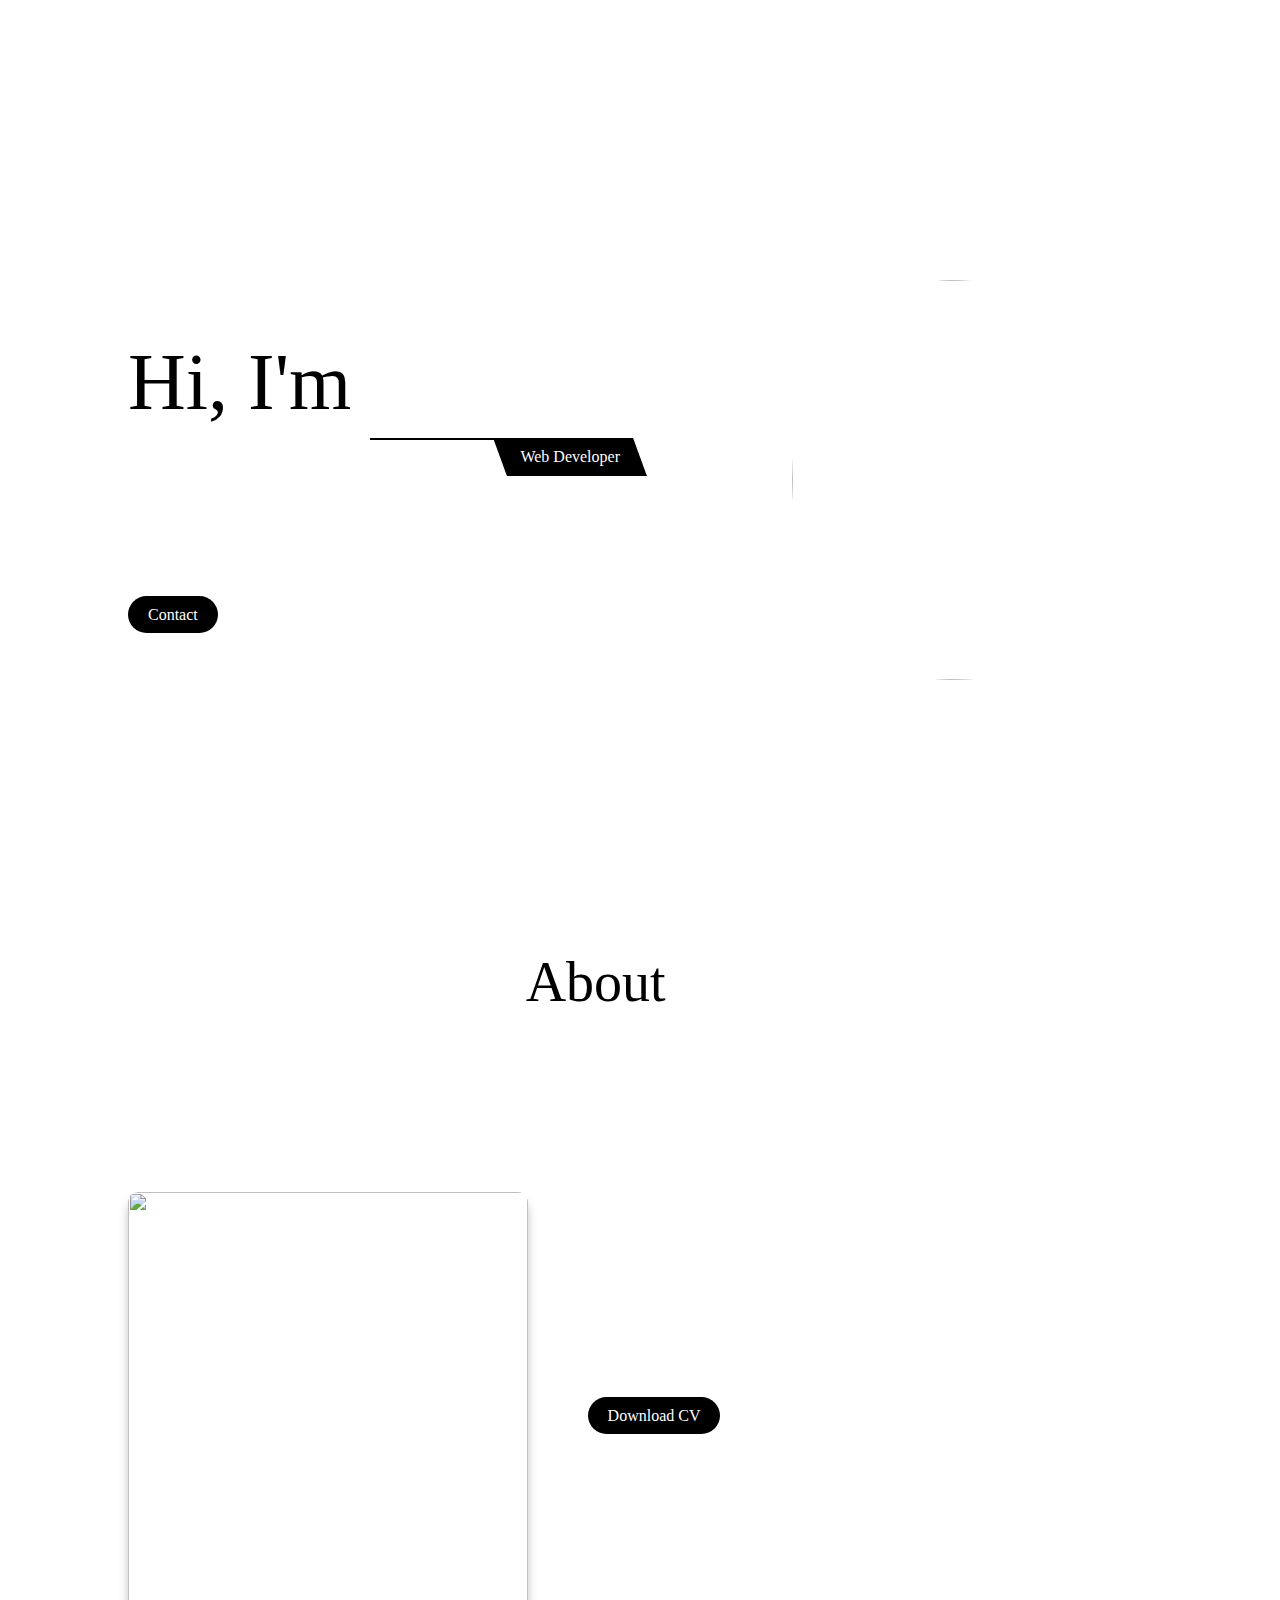
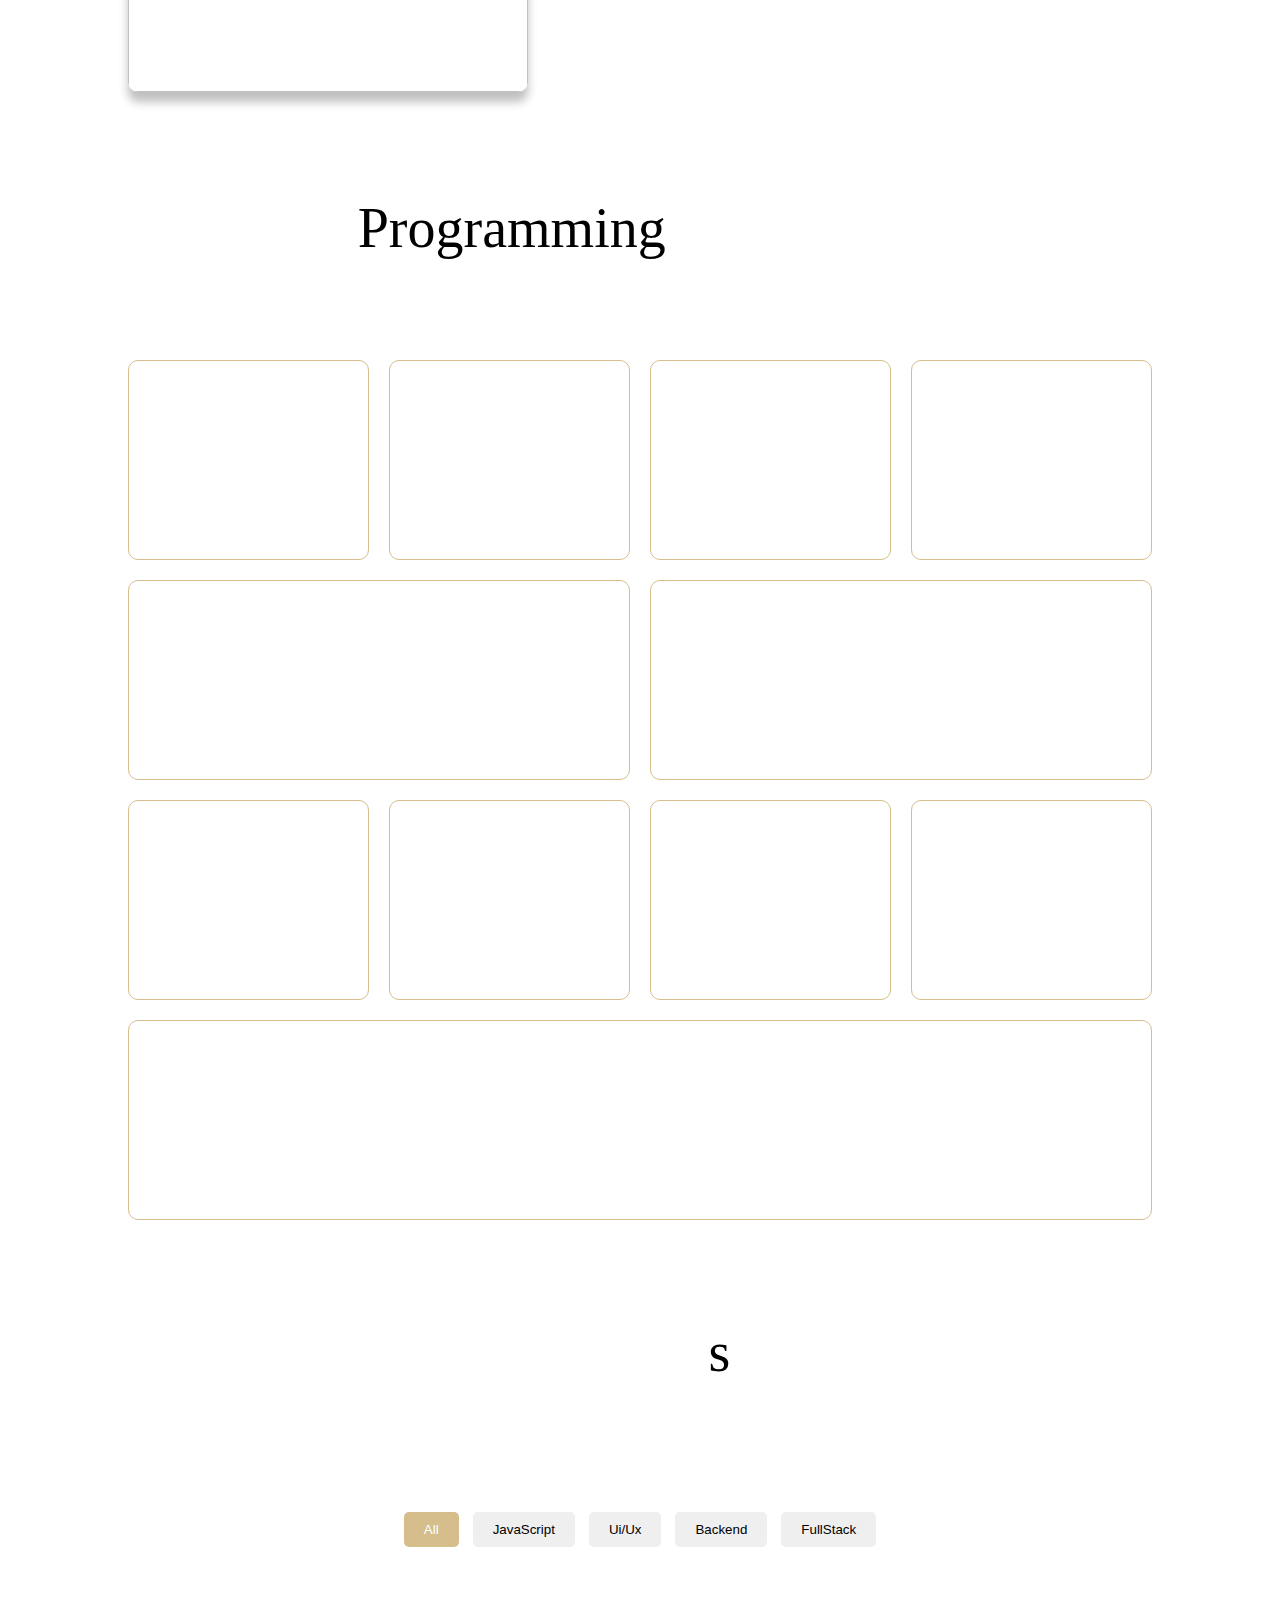
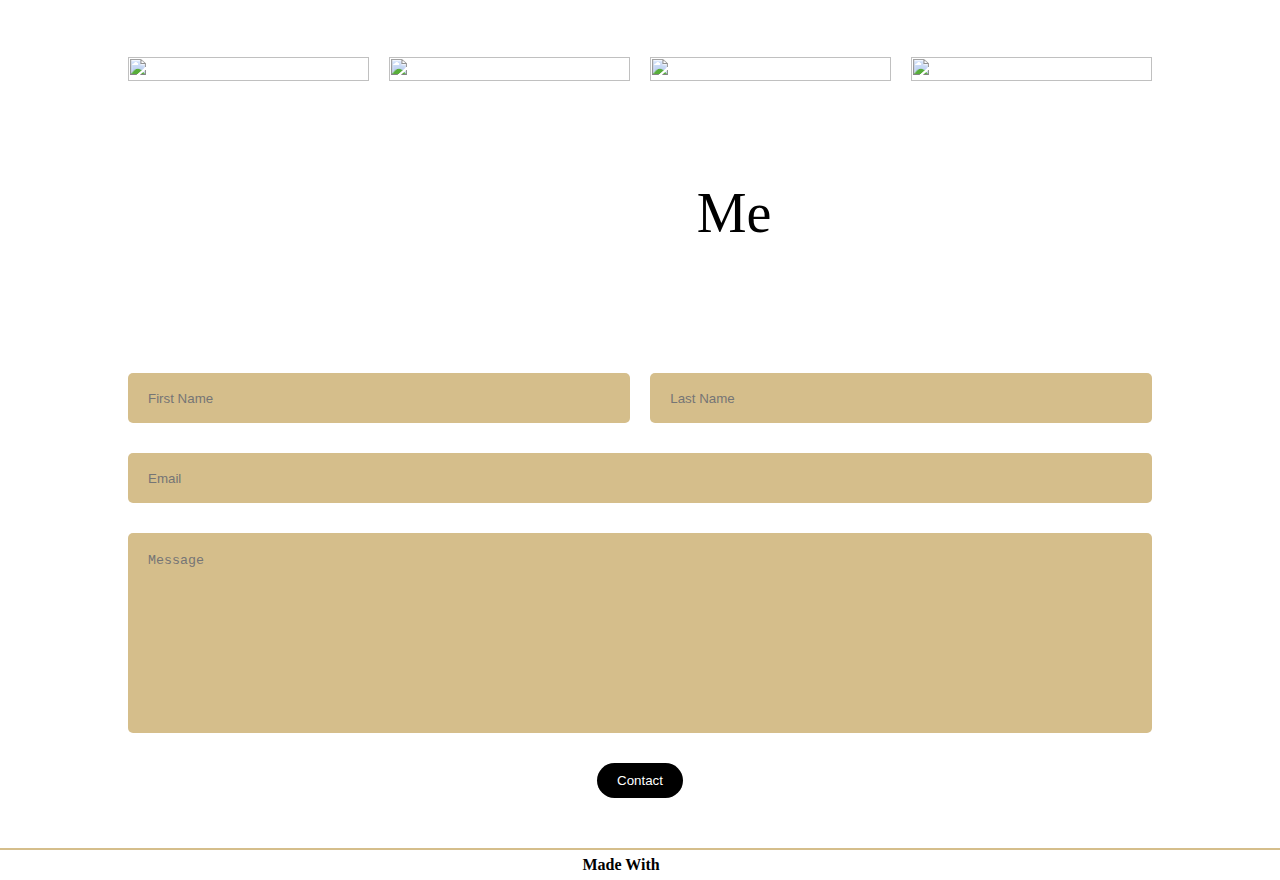
==== index.html @ ef2a1cc0 "Add files via upload" ====
<!DOCTYPE html>
<html lang="en">
<head>
    <meta charset="UTF-8">
    <meta http-equiv="X-UA-Compatible" content="IE=edge">
    <meta name="viewport" content="width=device-width, initial-scale=1.0">
    <title>Morena Tirana | Home Page</title>

    <link rel="stylesheet" href="style.css">

</head>
<body>

    <!-- navbar-->
    <nav class="navbar">
        <h1 class="brand">morena tirana</h1>
        <div class="toggle-btn">
            <span></span>
            <span></span>
        </div>
        <ul class="links-container">
            <li class="links-item"><a href="#" class="link active">home</a></li>
            <li class="links-item"><a href="#project-section" class="link">project</a></li>
            <li class="links-item"><a href="#about-section" class="link">about</a></li>
            <li class="links-item"><a href="#contact-section" class="link">contact</a></li>
        </ul>
    </nav>

    <!-- home section-->
    <section class="home">
        <div class="hero-content">
            <h1 class="hero-heading"><span class="highlight">Hi, I'm </span>Morena</span></h1>
            <p class="profession"> web developer</p>
            <p class="info">Lorem ipsum dolor sit amet consectetur adipisicing elit. 
                Atque laudantium, rerum enim non voluptas officia.</p>
            <a href="#contact-section" class="btn">contact</a>
        </div>
        <img src="img/img1.png" class="image" alt="">
    </section>

    <!--- about section -->
    <section class="about" id="about-section">
        <h2 class="heading"><span class="highlight">about </span> me </span></h2>
        <p class="sub-heading">Lorem ipsum dolor sit amet consectetur.</p>
        <div class="separator"></div>

        <div class="about-me-container">
            <div class="left-col">
                <img src="img/My foto.png" class="about-image" alt="">
            </div>
            <div class="right-col">
                <p class="about-para"> 
                    Lorem ipsum dolor sit, amet consectetur adipisicing elit. 
                    Culpa possimus laborum quos expedita a doloremque, saepe hic 
                    dolores, error, molestias placeat iusto temporibus eligendi ab fuga! 
                    Delectus assumenda perferendis corrupti?Lorem ipsum dolor sit amet 
                    consectetur adipisicing elit. Reiciendis similique, dolorum 
                    necessitatibus suscipit dolores a!
                </p>
                <a href="#" class="btn">download cV</a>
            </div>
        </div>

        <h2 class="heading"><span class="highlight">Programming </span> languages </span></h2>
        <div class="separator"></div>
        <div class="skill-container">
            <div class="skill-card" style="--bg: #d5be8b">
                <p class="skill">HTML</p>
            </div>
            <div class="skill-card" style="--bg: #000">
                <p class="skill">CSS</p>
            </div>
            <div class="skill-card" style="--bg: #d5be8b">
                <p class="skill">C++</p>
            </div>
            <div class="skill-card" style="--bg: #000">
                <p class="skill">JavaScript</p>
            </div>
            <div class="skill-card large" style="--bg: #d5be8b">
                <p class="skill">ReactJS</p>
            </div>
            <div class="skill-card large" style="--bg: #000">
                <p class="skill">NodeJS</p>
            </div>
            <div class="skill-card" style="--bg: #d5be8b">
                <p class="skill">Firebase</p>
            </div>
            <div class="skill-card" style="--bg: #000">
                <p class="skill">C#</p>
            </div>
            <div class="skill-card" style="--bg: #d5be8b">
                <p class="skill">Java</p>
            </div>
            <div class="skill-card" style="--bg: #000">
                <p class="skill">Python</p>
            </div>
            <div class="skill-card last" style="--bg: #d5be8b">
                <p class="skill">More</p>
            </div>
        </div>
    </section>

    <!--- project section-->
    <section class="project" id="project-section">
        <h2 class="heading">Project<span class="highlight">s</span></h2>
        <p class="sub-heading">Lorem ipsum dolor sit amet consectetur.</p>
        <div class="separator"></div>

        <div class="filters">
            <button class="filter-btn active" id="all">all</button>
            <button class="filter-btn" id="javascript">javaScript</button>
            <button class="filter-btn" id="ui">ui/ux</button>
            <button class="filter-btn" id="backend">backend</button>
            <button class="filter-btn" id="fullstack">fullStack</button>
        </div>

        <div class="project-container">
           <!--- <div class="project-card">
                <img src="img/project (1).png" alt="">
                <div class="content">
                    <h1 class="project-name">project 1</h1>
                    <span class="tags">#javascript</span>
                </div>
            </div> -->
        </div>
    </section>

    <!---contact form -->
    <section class="contact" id="contact-section">
        <h2 class="heading">Contact <span class="highlight">me</span></h2>
        <p class="sub-heading">Lorem ipsum dolor sit amet consectetur.</p>
        <div class="separator"></div>

        <div class="contact-form">
            <div class="name">
                <input type="text" class="first-name" required placeholder="first name">
                <input type="text" class="last-name" required placeholder="last name">
            </div>
            <input type="email" required class="email" placeholder="email">
            <textarea class="message" placeholder="message" required></textarea>
            <button class="btn contact-btn">contact</button>
        </div>
    </section>

    <footer class="footer">
        <h1 class="footer-heading"><span class="highlight">made with </span> love</span></h1>
    </footer>

    <script src="project.js"></script>
    <script src="app.js"></script>
    
</body>
</html>
---- style.css ----
*{ 
    margin: 0;
    padding: 0;
    box-sizing: border-box;
}
html{
    scroll-behavior: smooth;
}
body{
    width: 100%;
    position: relative;
    background: #d5be8b;
    color: #fff;
    font-family: 'cinzel';
    background: url(img/gold.jpg);
}

/* navbar */
.navbar{
position: fixed;
top: 0;
left: 0;
width: 100%;
height: 60px;
background: url(img/gold.jpg);
padding: 0 10vw;
display: flex;
justify-content: space-between;
align-items: center;
z-index: 9;
}
.brand{
    text-transform: capitalize;
    font-weight: 500;
}
.links-container{
    display: flex;
    list-style: none;
}
.link{
    text-transform: capitalize;
    color: #fff;
    text-decoration: none;
    margin: 0 10px;
    padding: 10px;
    position: relative;
}
.link:hover:not(.active){
    opacity: 0.7;
}
.link.active::before, 
.separator::before{
    content: '';
    position: absolute;
    bottom: 0;
    left: 50%;
    transform: translateX(-50%);
    width: 5px;
    height: 5px;
    border-radius: 50%;
    background: #fff;
}
.link.active::after, 
.separator::after{
    content: '';
    position: absolute;
    bottom: 2px;
    left: 0;
    width: 100%;
    height: 1px;
    background: #fff;
}
/* home section */
.home{
    width: 100%;
    min-height: calc(100vh - 60px);
    height: auto;
    margin-top: 60px;
    padding: 0 10vw;
    display: flex;
    align-items: center;
    justify-content: space-between;
    position: relative;
    background: url(img/gold.jpg);
}
.hero-content{
    width: 50%;
}
.hero-heading{
    font-size: 5rem;
    font-weight: 500;
}
.highlight{
    color: #000;
}
.profession{
    width: fit-content;
    display: block;
    margin: 10px 0 20px;
    margin-left: auto;
    text-transform: capitalize;
    position: relative;
    padding: 10px 20px;
    color: #fff;
    z-index: 2;
}
.profession::before{
    content: '';
    position: absolute;
    top: 0;
    left: 0;
    width: 100%;
    height: 100%;
    background: #000;
    z-index: -1;
    transform: skewX(20deg);
}
.profession::after{
    content: '';
    position: absolute;
    top: 0;
    left: -130px;
    width: 150px;
    height: 2px;
    background: #000;

}
.info{
    line-height: 30px;
    margin-bottom: 50px;
}
.btn{
    padding: 10px 20px;
    text-decoration: none;
    border-radius: 50px;
    background: #000;
    color: #fff;
    text-transform: capitalize;
    border: none;
}
.home img{
    width: 400px;
    height: 400px;
    border-radius: 50%;
    padding-left: 40px;
    object-fit: cover;
}

/* about section */
.about{
    width: 100%;
    height: auto;
    padding: 50px 10vw;
}
.heading{
    text-align: center;
    font-weight: 500;
    font-size: 3.5rem;
    text-transform: capitalize;
}
.sub-heading{
    text-align: center;
    font-size: 1rem;
    margin: 10px;
    opacity: 0.7;
}
.separator{
    width: 25%;
    margin: 20px auto;
    position: relative;
}
.about-me-container{
    margin: 150px 0 100px;
    width: 100%;
    display: grid;
    grid-template-columns: 40% 60%;
    grid-gap: 50px;
}
.left-col, .right-col{
    position: relative;
}
.left-col::before{
    content: 'this is me';
    text-transform: capitalize;
    position: absolute;
    right: -40px;
    top: -50px;
}
.left-col::after{
    content: '';
    position: absolute;
    top: -30px;
    right: 0px;
    width: 50px;
    height: 2px;
    background: #fff;
    transform-origin: right;
    transform: rotate(-30deg);
}
.about-image{
    border-radius: 10px;
    box-shadow: 0 10px 10px rgba(0, 0, 0, 0.25);
    height: 500px;
    width: 400px;
}
.about-para{
    font-size: 1.2rem;
    font-weight: 300;
    line-height: 35px;
    margin-bottom: 40px;
}
.skill-container{
    position: relative;
    margin-top: 100px;
    display: grid;
    grid-template-columns: repeat(4, 1fr);
    grid-gap: 20px;

}
.skill-card{
    height: 200px;
    border-radius: 10px;
    border: 1px solid #d5be8b;
    text-align: center;
    position: relative;
    cursor: pointer;
    transition: .5s;
}
.skill{
    font-size: 2rem;
    color: #fff;
    line-height: 200px;
}
.skill-card:hover{
    background: var(--bg) ;
}
.skill-card:hover .skill{
    color: #fff;
}
.skill-card.large{
    grid-column: 2 span;
}
.skill-card.last{
    grid-column: 4 span;
}
/* project section */

.project, .contact{
    position: relative;
    padding: 50px 10vw;
}
.filters{
    width: fit-content;
    display: block;
    margin: 100px auto;
}
.filter-btn{
    padding: 10px 20px;
    border-radius: 5px;
    border: none;
    text-transform: capitalize;
    margin: 0 5px 10px;
    cursor: pointer;
}
.filter-btn.active{
    background: #d5be8b;
    color: #fff;
}
.project-container{
    width: 100%;
    display: grid;
    grid-template-columns: repeat(4, 1fr);
    grid-gap: 20px;
}
.project-card{
    position: relative;
    cursor: pointer;
    display: block;
}
.project-card img{
    width: 100%;
    height: 100%;
    object-fit: cover;
}
.project-card .content{
    position: absolute;
    top: 0;
    left: 0;
    width: 100%;
    height: 100%;
    background: rgba(0, 0, 0, 0.7);
    display: flex;
    justify-content: center;
    align-items: center;
    transition: .5s;
    text-transform: capitalize;
    opacity: 0;
}
.project-name{
    font-weight: 300;
    font-size: 2.5rem;
    text-align: center;
}
.tags{
    position: absolute;
    bottom: 20px;
    opacity: 0.6;
    width: 90%;
}
.project-card:hover .content{
    opacity: 1;
}
.project-card.hide{
    display: none;
}

/* contact form */

.contact-form{
    width: 100%;
    margin-top: 100px;
    position: relative;
    color: #fff;
}

.contact-form input, .message{
    width: 100%;
    display: block;
    height: 50px;
    padding: 20px;
    border-radius: 5px;
    background: #d5be8b;
    color: #fff;
    border: none;
    outline: none;
    margin: 30px 0;
    text-transform: capitalize;
    resize: none;
}
.message{
    height: 200px;
}
.contact-form .name{
    display: flex;
    justify-content: space-between;
}
.name input{
    width: 49%;
    margin: 0;
}
.contact-form .btn{
    display: block;
    margin: auto;
    cursor: pointer;
}

/* footer */
.footer{
width: 100%;
height: 30px;
text-align: center;
background: url(img/gold.jpg);
text-transform: capitalize;
line-height: 30px;
border-top: 2px solid #d5be8b;
}
.footer-heading{
    font-size: 16px;
}

/* tablet view */

@media (max-width: 996px){
    html{
        font-size: 14px;
    }
    /* toggle btn */
    .toggle-btn{
        position: absolute;
        width: 40px;
        height: 40px;
        right: 10vw;
        cursor: pointer;
    }
    .toggle-btn span{
        position: absolute;
        width: 100%;
        height: 2px;
        background: #fff;
        top: 30%;
        transition: .5s;
    }
    .toggle-btn span:nth-child(2){
        top: 70%;
    }
    .toggle-btn.active span:nth-child(1){
        top: 50%;
        transform: rotate(45deg);
    }
    .toggle-btn.active span:nth-child(2){
        top: 50%;
        transform: rotate(-45deg);
    }
    /* links */
    .links-container{
        position: absolute;
        top: 60px;
        background: url(img/gold.jpg);
        width: 100%;
        left: 0;
        padding: 3vw 20vw;
        flex-direction: column;
        transition: .5s;
        opacity: 0;
        pointer-events: none;
    }
    .links-container.show{
        opacity: 1;
        pointer-events: all;
    }
    .link{
        margin-left: auto;
        text-align: center;
        display: block;
        height: 50px;
    }
    /* home section */
    .home{
        flex-direction: column-reverse;
        height: fit-content;
        padding-bottom: 50px;
    }
    .home .image{
        width: 350px;
        margin: 40px;
        object-fit: cover;
        margin-left: 0;
        height: 300px;

    }
    .hero-content{
        width: 70%;
        min-width: 350px;
        text-align: center;
    }
    .hero-heading{
        font-size: 4.5rem;
    }

    /* about-section */

    .about-me-container{
        grid-template-columns: 1fr;
    }
    .left-col{
        margin: auto;
        width: 50%;
        min-width: 320px;
    }
    .skill-container, .project-container{
        grid-template-columns: repeat(2, 1fr);
    }
    .skill-card{
        grid-column: 1 span !important;
    }
}

/* mobile view */
@media (max-width: 500px){
    html{
        font-size: 12px;
    }
    p, .sub-heading, .about-para, .left-col::before, .tags{
        font-size: 1.4rem;
    }
    .about-me-container{
        margin-top: 70px;
    }
    .about-image{
        width: 90%;
        margin: auto;
        display: block;
        object-fit: cover;
        height: 350px;
    }
    .right-col .btn{
      margin-left: 110px;
        width: 150px;
    }
    .skill-container, .project-container{
        grid-template-columns: 1fr;
    }
    .skill{
        font-size: 2.5rem;
    }
    .project-name{
        font-size: 3rem;
    }
    .name{
        flex-direction: column;
    }
    .name input{
        width: 100%;
    }
    .first-name{
        margin-bottom: 20px !important;
    }
}
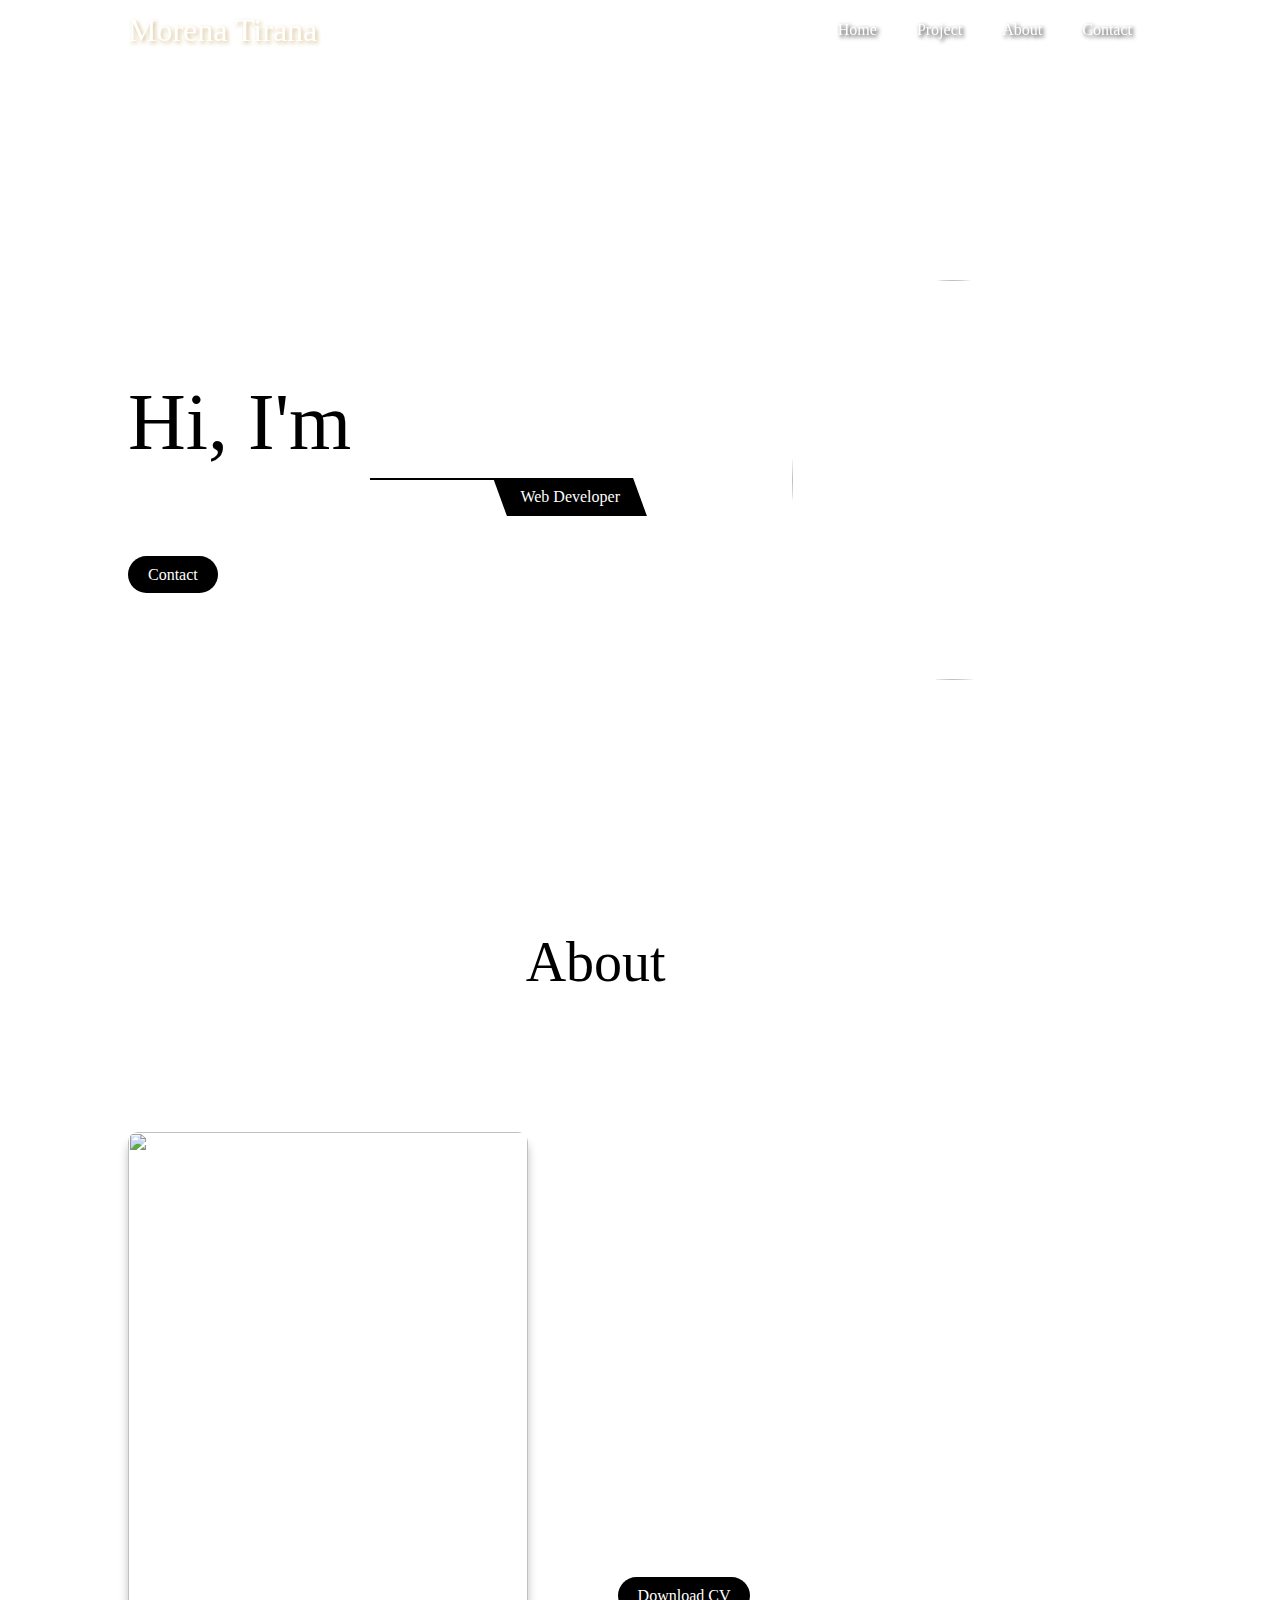
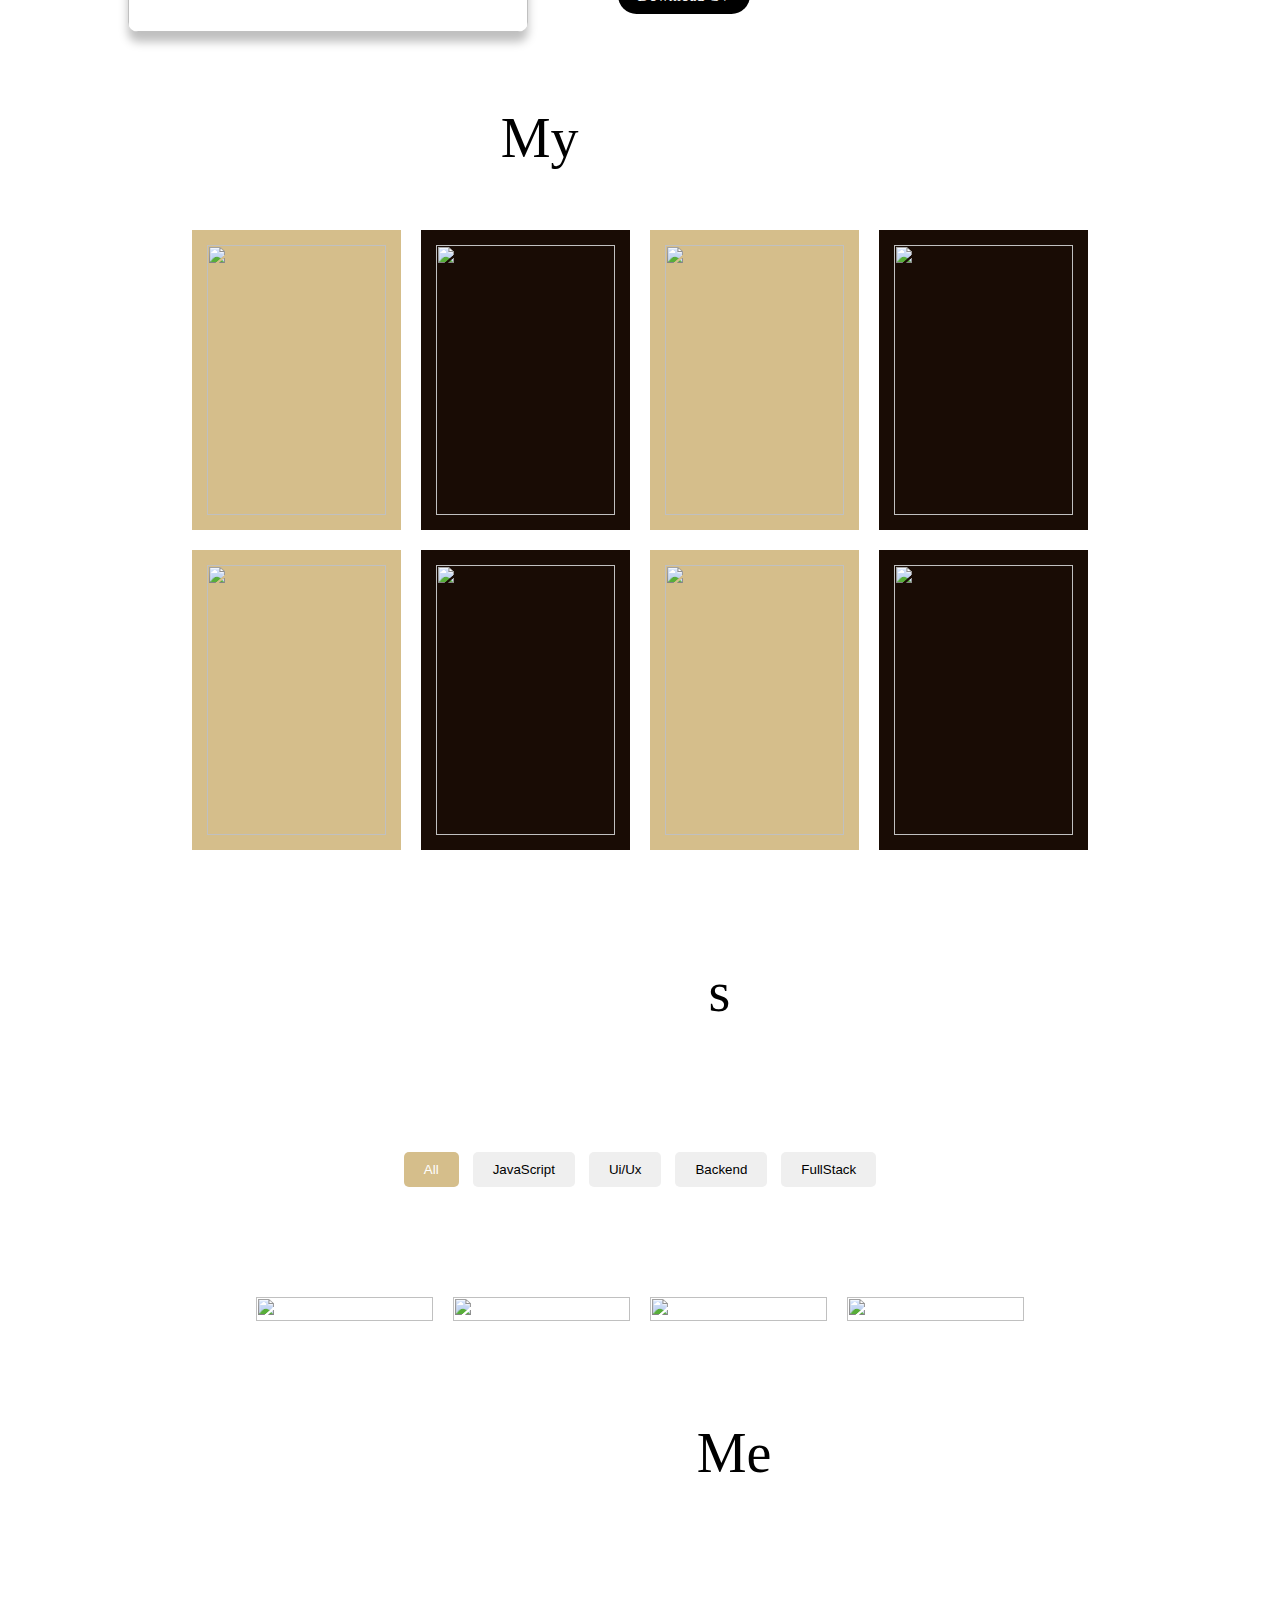
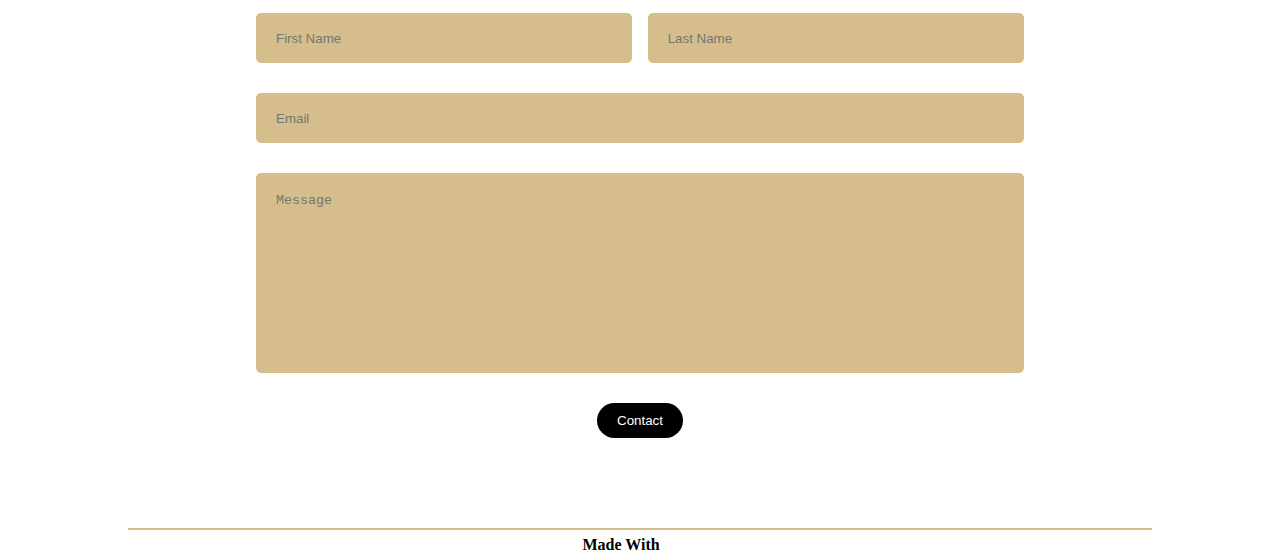
==== commit 51050b5e: "Add files via upload" ====
--- a/index.html
+++ b/index.html
@@ -31,8 +31,7 @@
         <div class="hero-content">
             <h1 class="hero-heading"><span class="highlight">Hi, I'm </span>Morena</span></h1>
             <p class="profession"> web developer</p>
-            <p class="info">Lorem ipsum dolor sit amet consectetur adipisicing elit. 
-                Atque laudantium, rerum enim non voluptas officia.</p>
+            <p class="info"></p>
             <a href="#contact-section" class="btn">contact</a>
         </div>
         <img src="img/img1.png" class="image" alt="">
@@ -50,55 +49,65 @@
             </div>
             <div class="right-col">
                 <p class="about-para"> 
-                    Lorem ipsum dolor sit, amet consectetur adipisicing elit. 
-                    Culpa possimus laborum quos expedita a doloremque, saepe hic 
-                    dolores, error, molestias placeat iusto temporibus eligendi ab fuga! 
-                    Delectus assumenda perferendis corrupti?Lorem ipsum dolor sit amet 
-                    consectetur adipisicing elit. Reiciendis similique, dolorum 
-                    necessitatibus suscipit dolores a!
+                   Lorem ipsum dolor sit amet consectetur adipisicing elit. 
+                   Minima debitis explicabo sint vero, optio veritatis officiis aut, 
+                   sed voluptas magni esse fuga consequatur aliquid nostrum! 
+                   Lorem ipsum dolor, sit amet consectetur adipisicing elit. 
+                   Facere ea perspiciatis sunt omnis? 
+                   Illum dignissimos dolores ut veritatis eaque. 
+                   Neque error dicta fugit illo delectus.
+                   Lorem ipsum dolor sit amet consectetur, adipisicing elit. 
+                   Blanditiis ullam beatae consequatur nulla molestias natus magni 
+                   voluptates pariatur, doloribus hic, adipisci quo, aperiam quas neque!
+                   Lorem ipsum dolor sit amet consectetur, adipisicing elit. 
+                   Sapiente, possimus ipsum, quia doloribus vero, hic alias 
+                   corrupti itaque molestias incidunt ut rem tempore voluptatem eveniet.
                 </p>
                 <a href="#" class="btn">download cV</a>
             </div>
         </div>
 
-        <h2 class="heading"><span class="highlight">Programming </span> languages </span></h2>
+          <!---best selling products-->
+          
+    <section class="best-selling-product-section">
+        <h2 class="heading"><span class="highlight">My </span> Hobbies </span></h2>
         <div class="separator"></div>
-        <div class="skill-container">
-            <div class="skill-card" style="--bg: #d5be8b">
-                <p class="skill">HTML</p>
+        <div class="product-container">
+            <div class="product-card">
+                <img src="img/art.png" class="product-img" alt="">
+                <p class="product-name"><a href="art.html">Art</a></p>
             </div>
-            <div class="skill-card" style="--bg: #000">
-                <p class="skill">CSS</p>
+            <div class="product-card">
+                <img src="img/coding.png" class="product-img" alt="">
+                <p class="product-name-even"><a href="coding.html">Coding</a></p>
             </div>
-            <div class="skill-card" style="--bg: #d5be8b">
-                <p class="skill">C++</p>
+            <div class="product-card">
+                <img src="img/chess.png" class="product-img" alt="">
+                <p class="product-name"><a href="music.html">Chess</a></p>
             </div>
-            <div class="skill-card" style="--bg: #000">
-                <p class="skill">JavaScript</p>
+            <div class="product-card">
+                <img src="img/history.png" class="product-img" alt="">
+                <p class="product-name-even"><a href="history.html">History</a></p>
             </div>
-            <div class="skill-card large" style="--bg: #d5be8b">
-                <p class="skill">ReactJS</p>
+            <div class="product-card">
+                <img src="img/travelling.png" class="product-img" alt="">
+                <p class="product-name"><a href="travelling.html">travelling</a></p>
             </div>
-            <div class="skill-card large" style="--bg: #000">
-                <p class="skill">NodeJS</p>
+            <div class="product-card">
+                <img src="img/politcs.png" class="product-img" alt="">
+                <p class="product-name-even"><a href="politcs.html">politics</a></p>
             </div>
-            <div class="skill-card" style="--bg: #d5be8b">
-                <p class="skill">Firebase</p>
+            <div class="product-card">
+                <img src="img/crochet.png" class="product-img" alt="">
+                <p class="product-name"><a href="sewing.html">Sewing</a></p>
             </div>
-            <div class="skill-card" style="--bg: #000">
-                <p class="skill">C#</p>
-            </div>
-            <div class="skill-card" style="--bg: #d5be8b">
-                <p class="skill">Java</p>
-            </div>
-            <div class="skill-card" style="--bg: #000">
-                <p class="skill">Python</p>
-            </div>
-            <div class="skill-card last" style="--bg: #d5be8b">
-                <p class="skill">More</p>
+            <div class="product-card">
+                <img src="img/cooking.png" class="product-img" alt="">
+                <p class="product-name-even"><a href="cooking.html">cooking</a></p>
             </div>
         </div>
     </section>
+    
 
     <!--- project section-->
     <section class="project" id="project-section">
@@ -142,7 +151,7 @@
         </div>
     </section>
 
-    <footer class="footer">
+    <footer class="footer-1">
         <h1 class="footer-heading"><span class="highlight">made with </span> love</span></h1>
     </footer>
 
--- a/style.css
+++ b/style.css
@@ -32,6 +32,7 @@
 .brand{
     text-transform: capitalize;
     font-weight: 500;
+    text-shadow: 2px 2px 4px #d5be8b;
 }
 .links-container{
     display: flex;
@@ -40,6 +41,7 @@
 .link{
     text-transform: capitalize;
     color: #fff;
+    text-shadow: 2px 2px 4px #000000;
     text-decoration: none;
     margin: 0 10px;
     padding: 10px;
@@ -145,12 +147,86 @@
     padding-left: 40px;
     object-fit: cover;
 }
-
+/* best selling product */
+.best-selling-product-section{
+    position: relative;
+    padding: 60px 5vw;
+}
+
+.section-title{
+    text-transform: capitalize;
+    font-size: 30px;
+    margin-bottom: 30px;
+}
+.product-container{
+    display: grid;
+    grid-template-columns: repeat(4, 1fr);
+    gap: 20px;
+    margin-top: 60px;
+}
+.product-card{
+    border: 15px solid #d5be8b;
+    width: 100%;
+    max-width: 300px;
+    height: 300px;
+    overflow: hidden;
+    position: relative;
+    background: #d5be8b;
+}
+.product-card:nth-child(even){
+    border-color: #190c05;
+    background: #190c05;
+}
+.product-img{
+    width: 100%;
+    height: 100%;
+    object-fit: cover;
+    transition: .5s;
+}
+.product-name a{
+    position: absolute;
+    color: #000;
+    text-transform: capitalize;
+    font-family: 'lato', sans-serif;
+    font-size: 25px;
+    bottom: 20px;
+    left: 50%;
+    transform: translateX(-50%);
+    opacity: 0;
+    transition: .5s;
+    text-decoration: none;
+}
+.product-name-even a{
+    color: #fff;
+    position: absolute;
+    text-transform: capitalize;
+    font-family: 'lato', sans-serif;
+    font-size: 25px;
+    bottom: 20px;
+    left: 50%;
+    transform: translateX(-50%);
+    opacity: 0;
+    transition: .5s;
+    text-decoration: none;
+}
+
+.product-card:hover .product-name-even a{
+    opacity: 1;
+}
+.product-name a .product-card:nth-child(even){
+    color:#fff;
+}
+.product-card:hover .product-name a{
+    opacity: 1;
+}
+.product-card:hover .product-img{
+    opacity: 0.2;
+}
 /* about section */
 .about{
     width: 100%;
     height: auto;
-    padding: 50px 10vw;
+    padding: 30px 10vw;
 }
 .heading{
     text-align: center;
@@ -170,7 +246,7 @@
     position: relative;
 }
 .about-me-container{
-    margin: 150px 0 100px;
+    margin: 110px 0 10px;
     width: 100%;
     display: grid;
     grid-template-columns: 40% 60%;
@@ -178,6 +254,9 @@
 }
 .left-col, .right-col{
     position: relative;
+}
+.right-col{
+    padding: 30px;
 }
 .left-col::before{
     content: 'this is me';
@@ -363,10 +442,27 @@
 text-transform: capitalize;
 line-height: 30px;
 border-top: 2px solid #d5be8b;
+margin-top: 40px;
+margin-bottom: -50px;
 }
 .footer-heading{
     font-size: 16px;
 }
+.footer-1{
+    width: 100%;
+    height: 30px;
+    margin-left: 0;
+    text-align: center;
+    background: url(img/gold.jpg);
+    text-transform: capitalize;
+    line-height: 30px;
+    border-top: 2px solid #d5be8b;
+    margin-top: 40px;
+    margin-bottom: -50px;
+    }
+    .footer-heading{
+        font-size: 16px;
+    }
 
 /* tablet view */
 
@@ -463,6 +559,7 @@
     .skill-card{
         grid-column: 1 span !important;
     }
+
 }
 
 /* mobile view */
@@ -505,4 +602,4 @@
     .first-name{
         margin-bottom: 20px !important;
     }
-}+}
